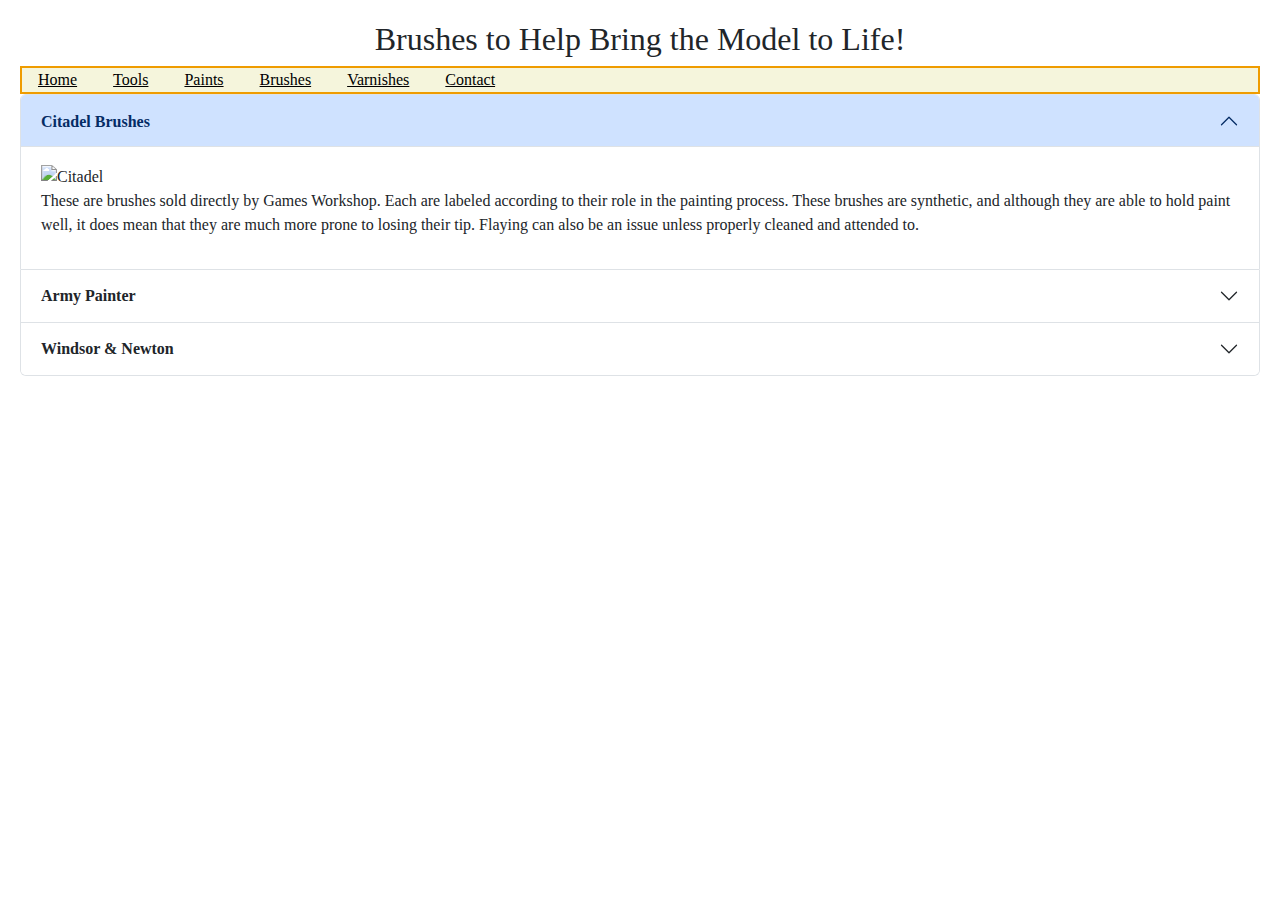
==== Brushes.html @ 8c43a235 "Add files via upload" ====
<!DOCTYPE html>
<html lang="en">
<head>
<meta name="keywords" content="About, Home, Hobby, HTML">
<meta name="description" content="Brushes">
<meta name="author" content="Nathan Medina">
<link rel="stylesheet" href="Brushes_styles.css">
<link href="https://cdn.jsdelivr.net/npm/bootstrap@5.3.3/dist/css/bootstrap.min.css" rel="stylesheet">
<script src="https://code.jquery.com/jquery-3.6.0.min.js"></script>
<script src="https://cdn.jsdelivr.net/npm/@popperjs/core@2.10.2/dist/umd/popper.min.js"></script>
<script src="https://cdn.jsdelivr.net/npm/bootstrap@5.3.3/dist/js/bootstrap.bundle.min.js"></script>
<title>Brushes</title> 
    </head>
<body>
    <header>
        <h2>Brushes to Help Bring the Model to Life!</h2>
    </header>
    <nav id="nav_menu">
        <ul>
            <li><a href="index.html">Home</a></li>
            <li><a href="#">Tools</a></li>
            <li><a href="Paint.html">Paints</a></li>
            <li><a href="Brushes.html">Brushes</a></li>
            <li><a href="#">Varnishes</a></li>
            <li><a href="Contact.html">Contact</a></li>
        </ul>
    </nav>
    <div class="accordion" id="accordionExample">
        <div class="accordion-item">
          <h2 class="accordion-header" id="headingOne">
            <button class="accordion-button" type="button" data-bs-toggle="collapse" data-bs-target="#collapseOne" aria-expanded="true" aria-controls="collapseOne">
              Citadel Brushes
            </button>
          </h2>
          <div id="collapseOne" class="accordion-collapse collapse show" aria-labelledby="headingOne" data-bs-parent="#accordionExample">
            <div class="accordion-body">
                <img src="C:\Users\natem\Documents\Hobby Site\99029999117_CompleteBrushSet01_1600x [MConverter.eu].jpg" alt="Citadel" class="image3">
              <p>These are brushes sold directly by Games Workshop. Each are labeled according to their role in the painting process. These brushes are synthetic, and although they are able to hold paint well, it does mean that they are much more prone to losing their tip. Flaying can also be an issue unless properly cleaned and attended to.</p>
            </div>
          </div>
        </div>
        <div class="accordion-item">
          <h2 class="accordion-header" id="headingTwo">
            <button class="accordion-button collapsed" type="button" data-bs-toggle="collapse" data-bs-target="#collapseTwo" aria-expanded="false" aria-controls="collapseTwo">
              Army Painter
            </button>
          </h2>
          <div id="collapseTwo" class="accordion-collapse collapse" aria-labelledby="headingTwo" data-bs-parent="#accordionExample">
            <div class="accordion-body">
                <img src="C:\Users\natem\Documents\Hobby Site\233193818.jpeg" alt="Army Painter" class="image3">
              <p>These brushes, as with many Army Painter products, help newcomers jump into the hobby to paint quickly. There is a large variety of brushes that are labeled according to the role in which they are best suited towards. They have many brush bundles to further assist newcomers. Similar to Citadel, these brushes are also synthetic, thus prone to losing its point and flaying.</p>   
            </div>
          </div>
        </div>
        <div class="accordion-item">
          <h2 class="accordion-header" id="headingThree">
            <button class="accordion-button collapsed" type="button" data-bs-toggle="collapse" data-bs-target="#collapseThree" aria-expanded="false" aria-controls="collapseThree">
              Windsor & Newton
            </button>
          </h2>
          <div id="collapseThree" class="accordion-collapse collapse" aria-labelledby="headingThree" data-bs-parent="#accordionExample">
            <div class="accordion-body">
                <img src="C:\Users\natem\Documents\Hobby Site\xl_4070-5067XXX_super.jpg" alt="Windsor & Newton" class="image3">
              <p>A brush brand that isn't specifically geared towards the hobby, however they are notable in their quality brushes that greatly help well-done paint works. Their brushes use sable-hair which makes them very smooth to surfaces and won't easily lose their tip. These brushes, however, are very expensive and require good maintenance and cleaning. But even for beginners, Windsor & Newton can do a wonderful job for smooth paint finishes.</p> 
            </div>
          </div>
        </div>
      </div>
---- Brushes_styles.css ----
body {
    font-family: "Times New Roman", Times, serif;
    margin: 0;
    padding: 20px;
    background-color: lightblue;
}
h2 {
    font-family: "Times New Roman", Times, serif;
    font-weight: bold;
    color: #ef9c00;
    text-align: center;
    margin-bottom: 20px
    
} 
#nav_menu ul {
    font-family: 'Times New Roman', Times, serif;

    list-style-type: none;
    margin: 0;
    padding: 0;
    overflow: hidden;
    background-color: beige;
    border: 2px solid #ef9c00;
}
#nav_menu ul li {
    display: inline 
}
#nav_menu ul li a {
  color: black;
  text-align: center;
  padding: 14px 16px;
}
#nav_menu ul li a:hover {
    background-color: #FFDAB9
}
.accordion {
    font-family: "Times New Roman", Times, serif;
}
.accordion-button {
    background-color: #f8f9fa;
    font-weight: bold;
}
.accordion-button:not(.collapsed) {
    background-color: #ef9c00; 
}
.image3 {
    width: 500px; 
    height: 500px;  
}
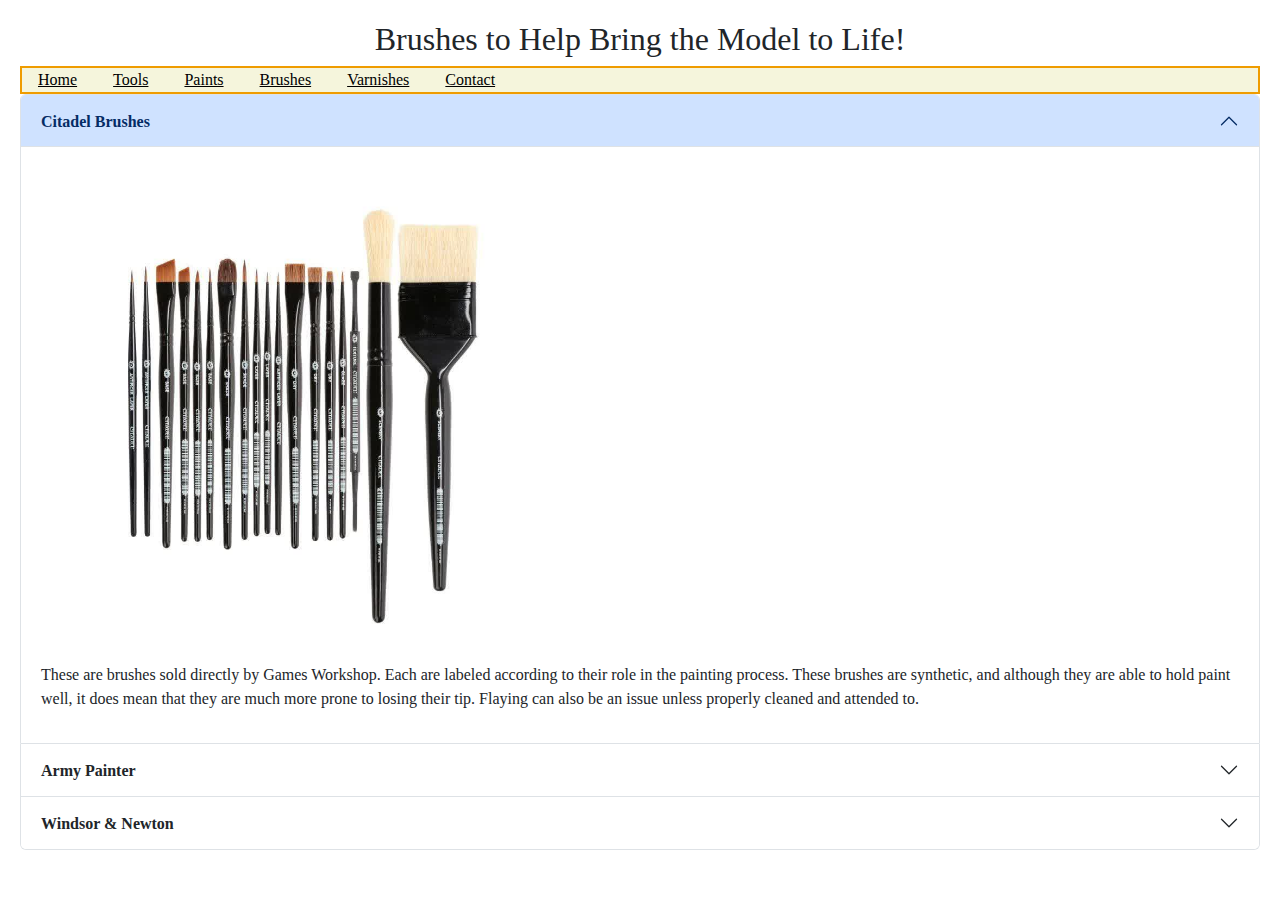
==== commit 1e32709b: "Update Brushes.html" ====
--- a/Brushes.html
+++ b/Brushes.html
@@ -34,7 +34,7 @@
           </h2>
           <div id="collapseOne" class="accordion-collapse collapse show" aria-labelledby="headingOne" data-bs-parent="#accordionExample">
             <div class="accordion-body">
-                <img src="C:\Users\natem\Documents\Hobby Site\99029999117_CompleteBrushSet01_1600x [MConverter.eu].jpg" alt="Citadel" class="image3">
+                <img src="99029999117_CompleteBrushSet01_1600x [MConverter.eu].jpg" alt="Citadel" class="image3">
               <p>These are brushes sold directly by Games Workshop. Each are labeled according to their role in the painting process. These brushes are synthetic, and although they are able to hold paint well, it does mean that they are much more prone to losing their tip. Flaying can also be an issue unless properly cleaned and attended to.</p>
             </div>
           </div>
@@ -47,7 +47,7 @@
           </h2>
           <div id="collapseTwo" class="accordion-collapse collapse" aria-labelledby="headingTwo" data-bs-parent="#accordionExample">
             <div class="accordion-body">
-                <img src="C:\Users\natem\Documents\Hobby Site\233193818.jpeg" alt="Army Painter" class="image3">
+                <img src="233193818.jpeg" alt="Army Painter" class="image3">
               <p>These brushes, as with many Army Painter products, help newcomers jump into the hobby to paint quickly. There is a large variety of brushes that are labeled according to the role in which they are best suited towards. They have many brush bundles to further assist newcomers. Similar to Citadel, these brushes are also synthetic, thus prone to losing its point and flaying.</p>   
             </div>
           </div>
@@ -60,10 +60,10 @@
           </h2>
           <div id="collapseThree" class="accordion-collapse collapse" aria-labelledby="headingThree" data-bs-parent="#accordionExample">
             <div class="accordion-body">
-                <img src="C:\Users\natem\Documents\Hobby Site\xl_4070-5067XXX_super.jpg" alt="Windsor & Newton" class="image3">
+                <img src="xl_4070-5067XXX_super.jpg" alt="Windsor & Newton" class="image3">
               <p>A brush brand that isn't specifically geared towards the hobby, however they are notable in their quality brushes that greatly help well-done paint works. Their brushes use sable-hair which makes them very smooth to surfaces and won't easily lose their tip. These brushes, however, are very expensive and require good maintenance and cleaning. But even for beginners, Windsor & Newton can do a wonderful job for smooth paint finishes.</p> 
             </div>
           </div>
         </div>
       </div>
-      +      
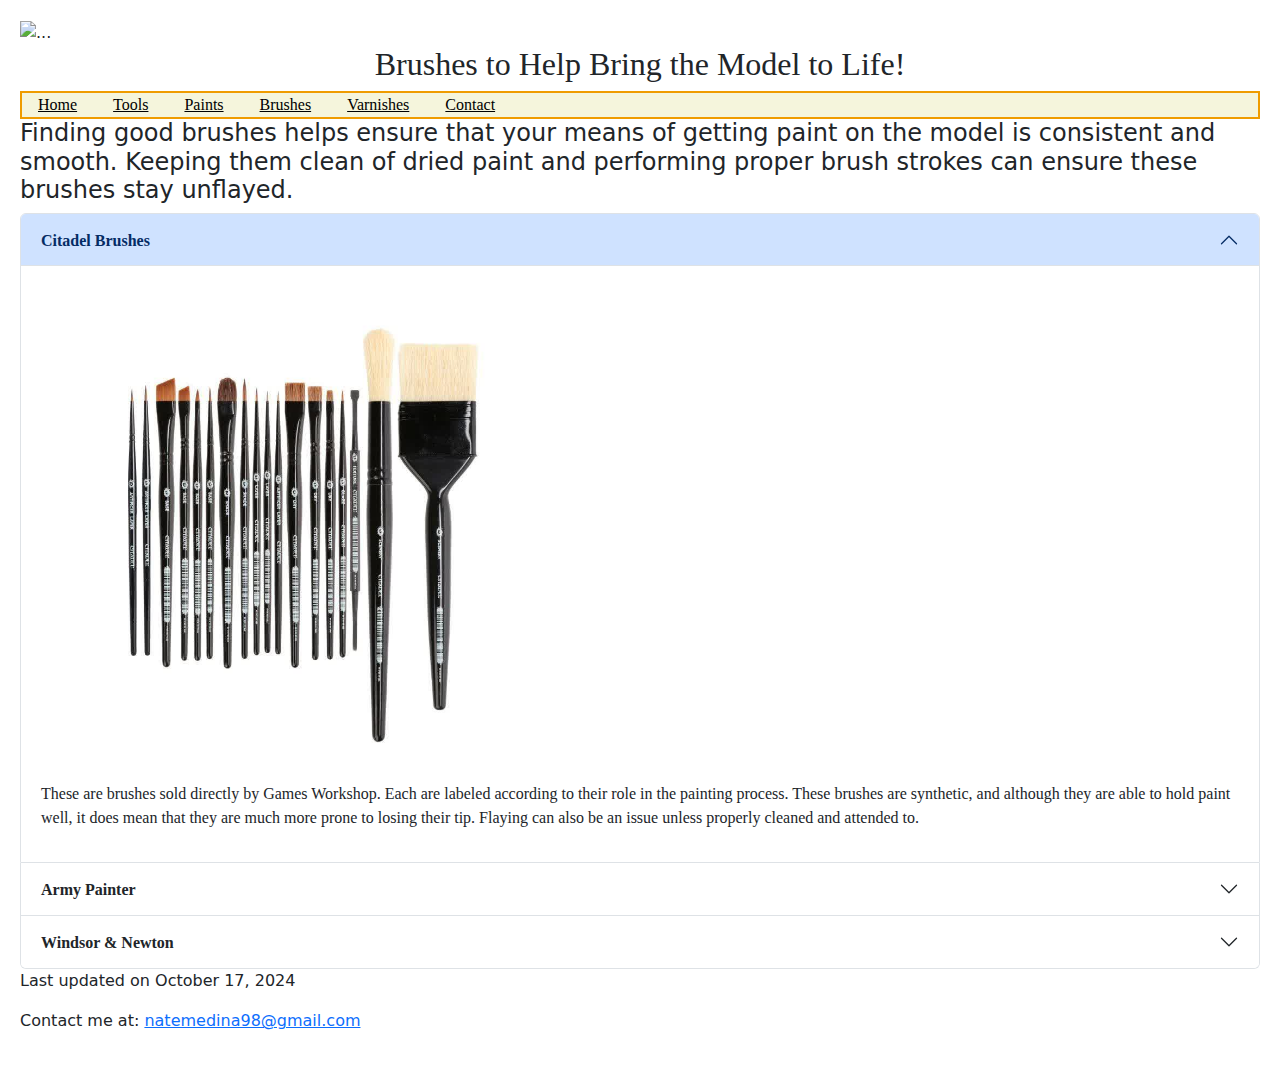
==== commit e50fb69e: "Update Brushes.html" ====
--- a/Brushes.html
+++ b/Brushes.html
@@ -13,18 +13,20 @@
     </head>
 <body>
     <header>
+        <img src="C:\Users\natem\Documents\Hobby Site\coollogo_com-15968901.png" class="image1" alt="...">
         <h2>Brushes to Help Bring the Model to Life!</h2>
     </header>
     <nav id="nav_menu">
         <ul>
             <li><a href="index.html">Home</a></li>
-            <li><a href="#">Tools</a></li>
+            <li><a href="Tools.html">Tools</a></li>
             <li><a href="Paint.html">Paints</a></li>
             <li><a href="Brushes.html">Brushes</a></li>
-            <li><a href="#">Varnishes</a></li>
+            <li><a href="Varnishes.html">Varnishes</a></li>
             <li><a href="Contact.html">Contact</a></li>
         </ul>
     </nav>
+    <h4>Finding good brushes helps ensure that your means of getting paint on the model is consistent and smooth. Keeping them clean of dried paint and performing proper brush strokes can ensure these brushes stay unflayed.</h4>
     <div class="accordion" id="accordionExample">
         <div class="accordion-item">
           <h2 class="accordion-header" id="headingOne">
@@ -66,4 +68,9 @@
           </div>
         </div>
       </div>
+      <footer>
+        <p class="footer2">Last updated on October 17, 2024</p>
+        <p class="footer2">Contact me at: <a href="mailto:natemedina98@gmail.com">natemedina98@gmail.com</a></p>
+    </footer>
+</html>
       
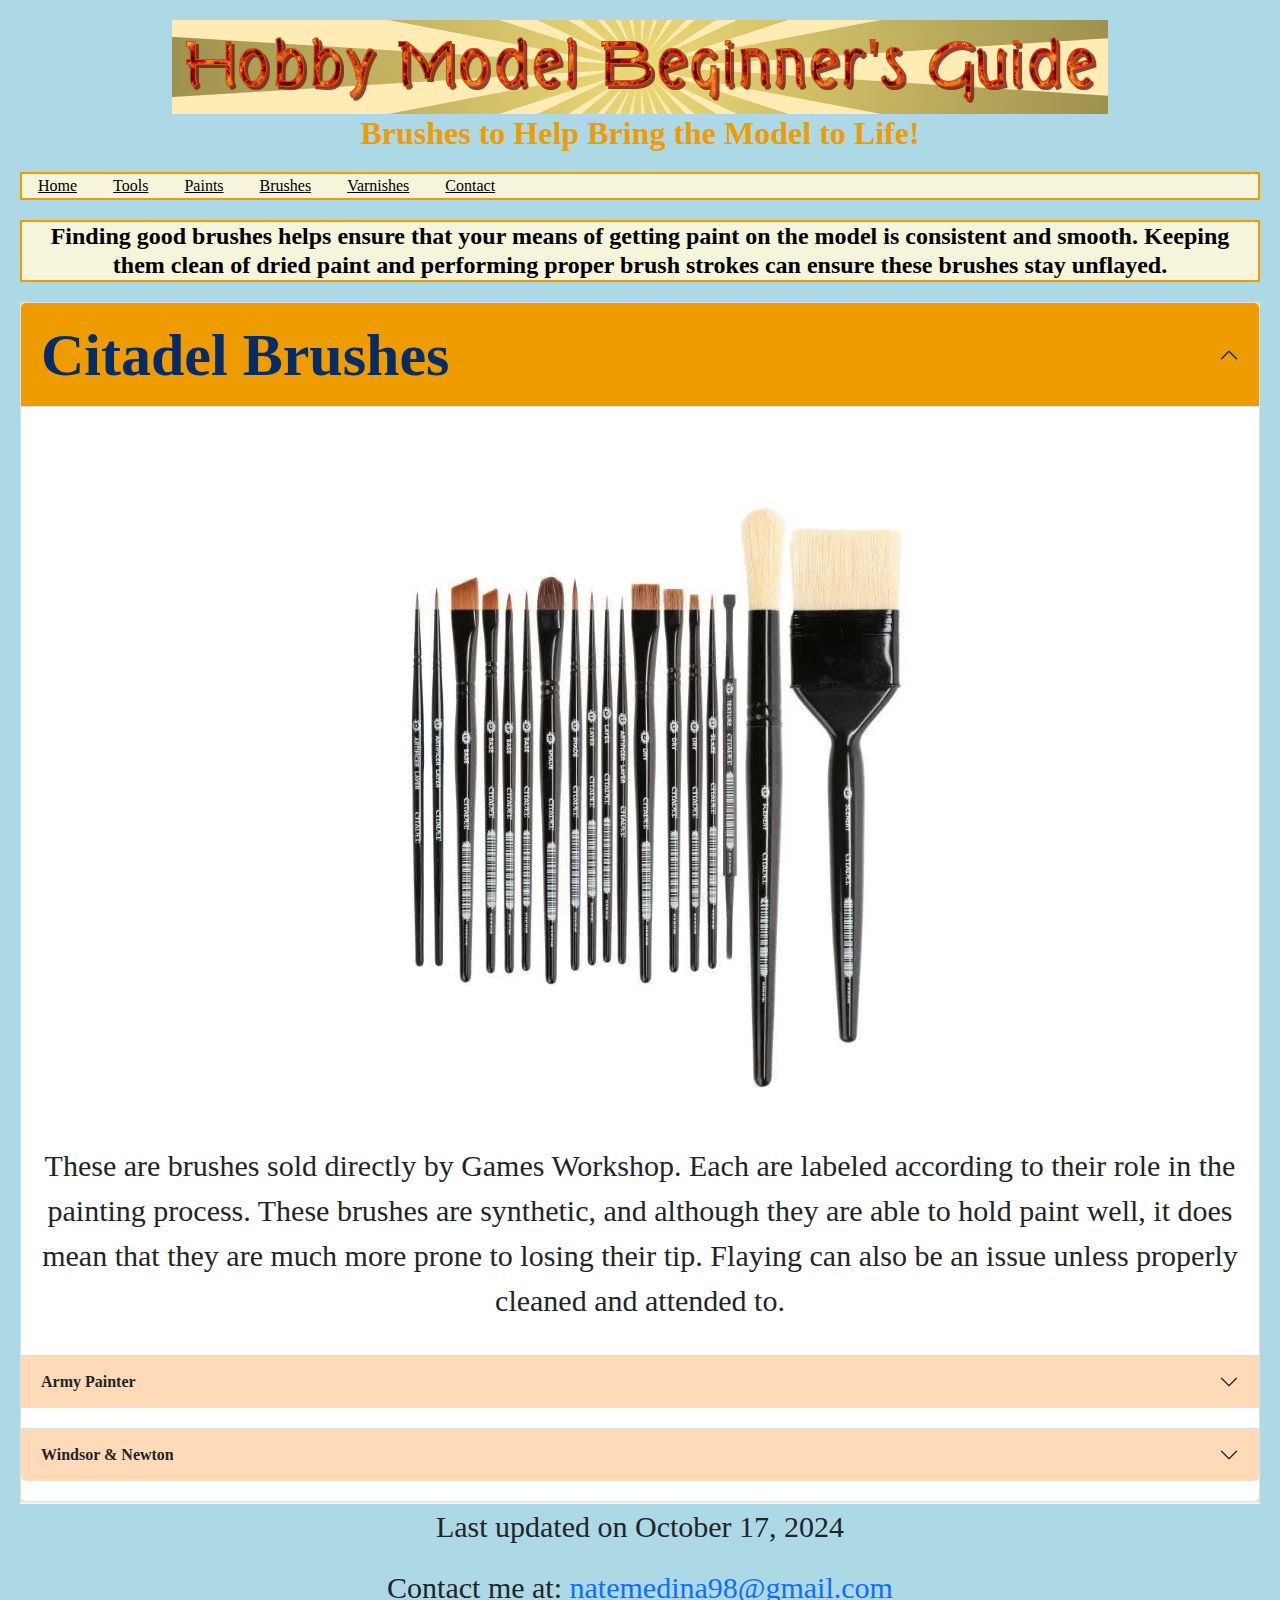
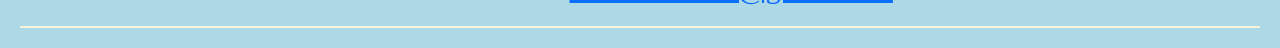
==== commit bd53f8ec: "Update Brushes.html" ====
--- a/Brushes.html
+++ b/Brushes.html
@@ -13,7 +13,7 @@
     </head>
 <body>
     <header>
-        <img src="C:\Users\natem\Documents\Hobby Site\coollogo_com-15968901.png" class="image1" alt="...">
+        <img src="coollogo_com-15968901.png" class="image1" alt="...">
         <h2>Brushes to Help Bring the Model to Life!</h2>
     </header>
     <nav id="nav_menu">
@@ -36,7 +36,7 @@
           </h2>
           <div id="collapseOne" class="accordion-collapse collapse show" aria-labelledby="headingOne" data-bs-parent="#accordionExample">
             <div class="accordion-body">
-                <img src="99029999117_CompleteBrushSet01_1600x [MConverter.eu].jpg" alt="Citadel" class="image3">
+                <img src="99029999117_CompleteBrushSet01_1600x.jpg" alt="Citadel" class="image3">
               <p>These are brushes sold directly by Games Workshop. Each are labeled according to their role in the painting process. These brushes are synthetic, and although they are able to hold paint well, it does mean that they are much more prone to losing their tip. Flaying can also be an issue unless properly cleaned and attended to.</p>
             </div>
           </div>
--- a/Brushes_styles.css
+++ b/Brushes_styles.css
@@ -1,20 +1,32 @@
 body {
-    font-family: "Times New Roman", Times, serif;
+    background-color: lightblue !important;
+    font-family: "Times New Roman", Times, serif !important;
     margin: 0;
     padding: 20px;
-    background-color: lightblue;
+}
+.image1 {
+    display: block;
+    margin-left: auto;
+    margin-right: auto;
 }
 h2 {
     font-family: "Times New Roman", Times, serif;
-    font-weight: bold;
-    color: #ef9c00;
+    font-weight: bold !important;
+    color: #ef9c00 !important;
     text-align: center;
-    margin-bottom: 20px
-    
+    margin-bottom: 20px !important;
+    font-size: 60px;
 } 
+button {
+    font-size: 60px;
+    text-align: center;
+}
+p {
+    text-align: center;
+    font-size: 30px;
+}
 #nav_menu ul {
     font-family: 'Times New Roman', Times, serif;
-
     list-style-type: none;
     margin: 0;
     padding: 0;
@@ -33,17 +45,38 @@
 #nav_menu ul li a:hover {
     background-color: #FFDAB9
 }
+h4{   
+    color:black !important;
+    text-align: center;
+    font-weight: bold !important;
+    margin-top: 20px !important;
+    margin-bottom: 20px !important;
+    background-color: beige;
+    border: 2px solid #ef9c00;
+}
 .accordion {
     font-family: "Times New Roman", Times, serif;
+    background-color: #FFDAB9 !important;
+    font-size: 60px !important;
+    text-align: center !important;
 }
 .accordion-button {
-    background-color: #f8f9fa;
-    font-weight: bold;
+    background-color: #FFDAB9 !important;
+    font-weight: bold !important;
+    font-size: 60px;
+    text-align: center;
 }
 .accordion-button:not(.collapsed) {
-    background-color: #ef9c00; 
+    background-color: #ef9c00 !important; 
+    font-size: 60px;
+    text-align: center;
 }
 .image3 {
-    width: 500px; 
-    height: 500px;  
-}+    width: 700px; 
+    height: 700px;  
+}
+footer {
+    clear: both;
+    border-top: 2px solid beige;
+    border-bottom: 2px solid beige;
+}
